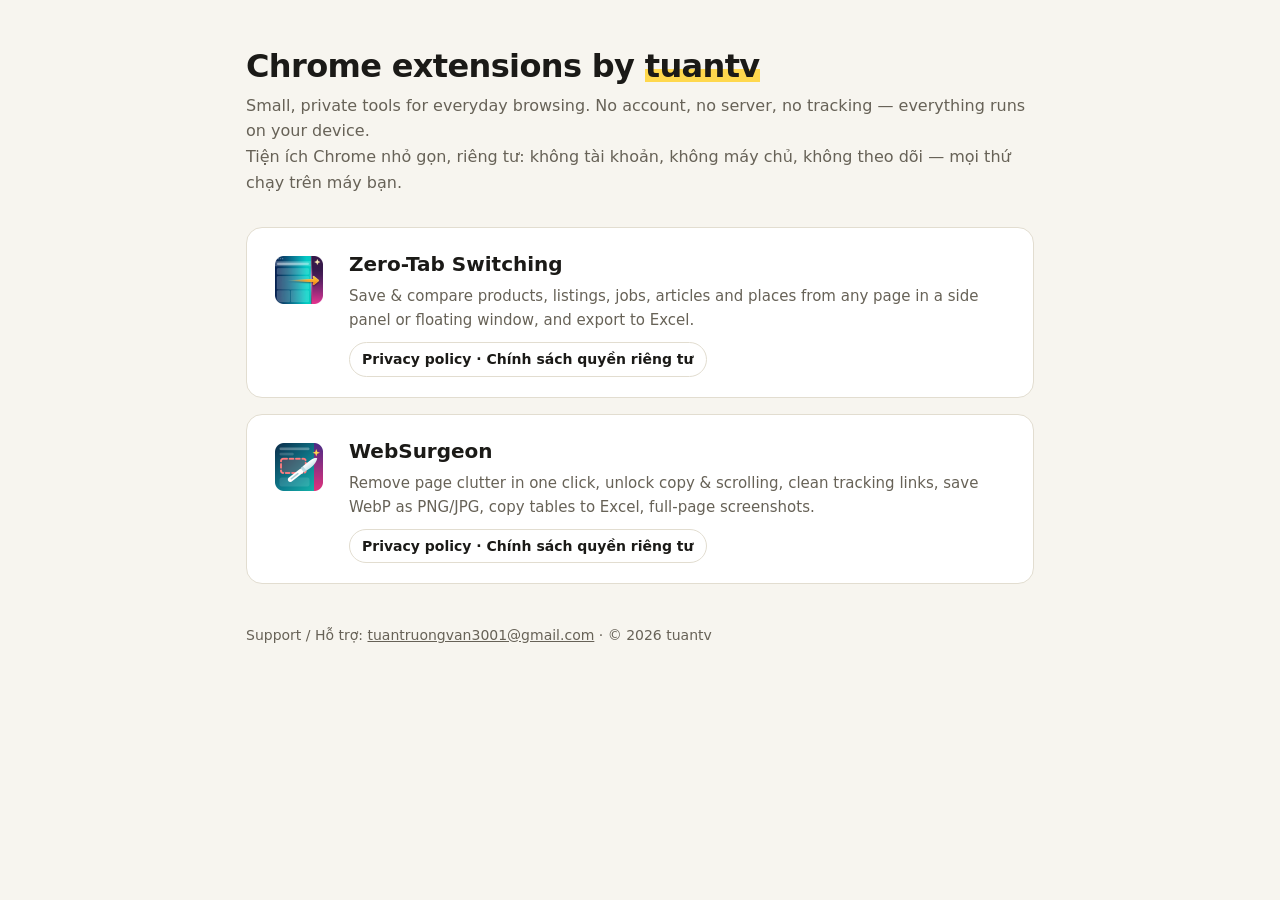
==== index.html @ 29add396 "Privacy policies and home page for Zero-Tab Switching and WebSurgeon Co-Authored-By: Claude Opus 5.5" ====
<!doctype html>
<html lang="en">
<head>
<meta charset="utf-8">
<meta name="viewport" content="width=device-width, initial-scale=1">
<title>tuantv — Chrome extensions</title>
<meta name="description" content="Chrome extensions by tuantv: Zero-Tab Switching and WebSurgeon. Privacy policies and support contact. Everything runs on your device.">
<link rel="icon" href="websurgeon/icon.png">
<style>
:root{color-scheme:light dark;--bg:#f7f5ef;--fg:#1b1a17;--muted:#676257;--line:#e2ddd0;--card:#fff;--mark:#ffd84d}
@media (prefers-color-scheme:dark){:root{--bg:#141412;--fg:#f0ede5;--muted:#aaa497;--line:#36332c;--card:#1e1d1a;--mark:#f5c838}}
*{box-sizing:border-box}
body{margin:0;background:var(--bg);color:var(--fg);font:16px/1.6 system-ui,-apple-system,'Segoe UI',Roboto,Arial,sans-serif}
main{max-width:820px;margin:0 auto;padding:48px 16px 80px}
h1{font-size:32px;line-height:1.15;margin:0 0 8px;letter-spacing:-.02em}
.mk{background:linear-gradient(transparent 58%,var(--mark) 58%,var(--mark) 92%,transparent 92%)}
.lead{color:var(--muted);margin:0 0 32px}
.card{display:flex;gap:18px;background:var(--card);border:1px solid var(--line);border-radius:16px;padding:20px;margin-bottom:16px}
.card img{width:64px;height:64px;flex:none}
.card h2{font-size:20px;margin:0 0 4px}
.card p{margin:0 0 10px;color:var(--muted);font-size:15px}
.links{display:flex;flex-wrap:wrap;gap:8px}
.links a{display:inline-block;border:1px solid var(--line);border-radius:999px;padding:5px 12px;font-size:14px;font-weight:600;color:inherit;text-decoration:none}
.links a:hover{border-color:var(--fg)}
footer{margin-top:40px;color:var(--muted);font-size:14px}
footer a{color:inherit}
@media (max-width:520px){.card{flex-direction:column}}
</style>
</head>
<body><main>
<h1>Chrome extensions by <span class="mk">tuantv</span></h1>
<p class="lead">Small, private tools for everyday browsing. No account, no server, no tracking — everything runs on your device.
<br>Tiện ích Chrome nhỏ gọn, riêng tư: không tài khoản, không máy chủ, không theo dõi — mọi thứ chạy trên máy bạn.</p>

<section class="card">
  <img src="zero-tab/icon.png" alt="">
  <div>
    <h2>Zero-Tab Switching</h2>
    <p>Save &amp; compare products, listings, jobs, articles and places from any page in a side panel or floating window, and export to Excel.</p>
    <div class="links">
      <a href="zero-tab/privacy-policy.html">Privacy policy · Chính sách quyền riêng tư</a>
    </div>
  </div>
</section>

<section class="card">
  <img src="websurgeon/icon.png" alt="">
  <div>
    <h2>WebSurgeon</h2>
    <p>Remove page clutter in one click, unlock copy &amp; scrolling, clean tracking links, save WebP as PNG/JPG, copy tables to Excel, full-page screenshots.</p>
    <div class="links">
      <a href="websurgeon/privacy-policy.html">Privacy policy · Chính sách quyền riêng tư</a>
    </div>
  </div>
</section>

<footer>Support / Hỗ trợ: <a href="mailto:tuantruongvan3001@gmail.com">tuantruongvan3001@gmail.com</a> · © 2026 tuantv</footer>
</main></body>
</html>
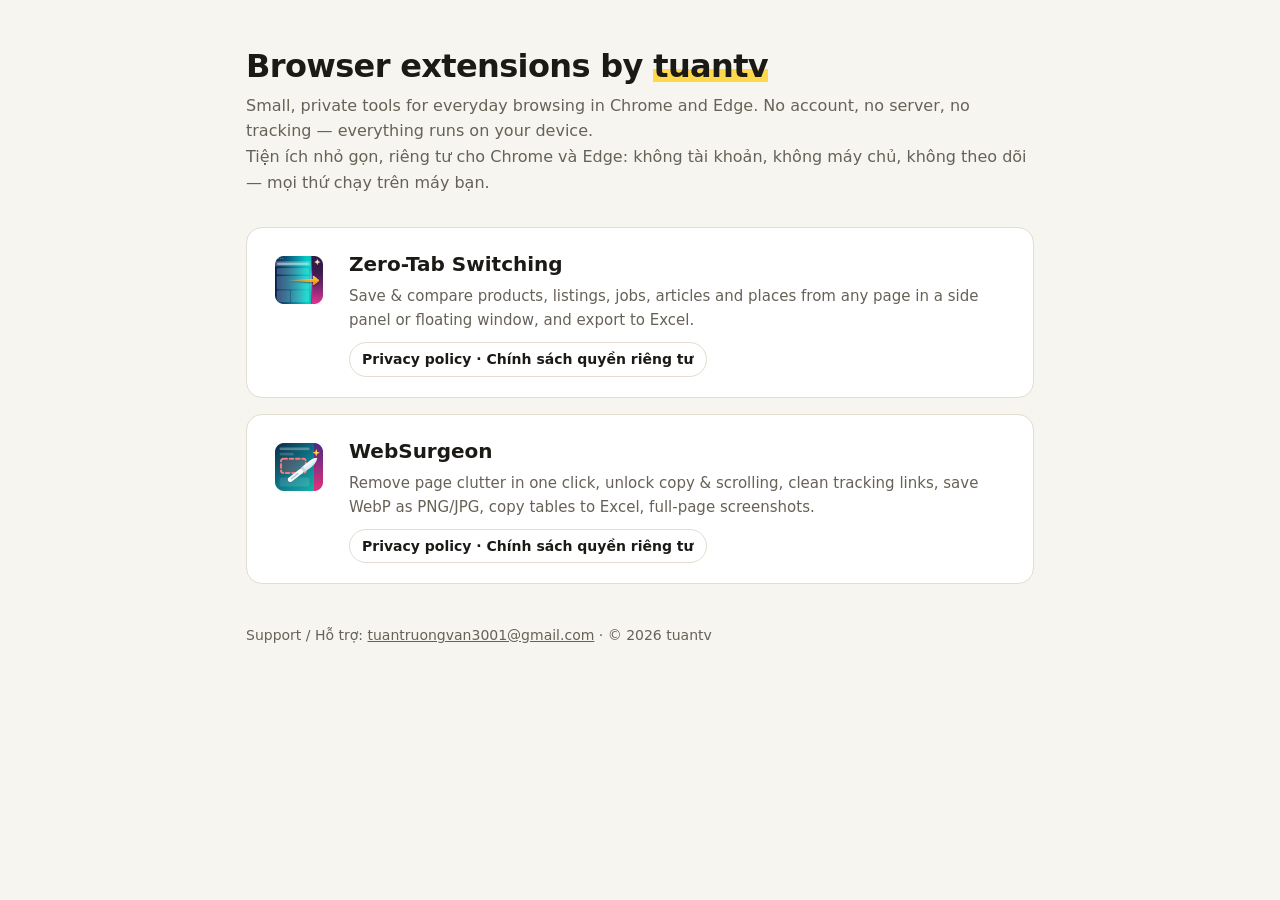
==== commit a9a60aea: "Update UO" ====
--- a/index.html
+++ b/index.html
@@ -3,8 +3,8 @@
 <head>
 <meta charset="utf-8">
 <meta name="viewport" content="width=device-width, initial-scale=1">
-<title>tuantv — Chrome extensions</title>
-<meta name="description" content="Chrome extensions by tuantv: Zero-Tab Switching and WebSurgeon. Privacy policies and support contact. Everything runs on your device.">
+<title>tuantv — Browser extensions</title>
+<meta name="description" content="Browser extensions for Chrome and Edge by tuantv: Zero-Tab Switching and WebSurgeon. Privacy policies and support contact. Everything runs on your device.">
 <link rel="icon" href="websurgeon/icon.png">
 <style>
 :root{color-scheme:light dark;--bg:#f7f5ef;--fg:#1b1a17;--muted:#676257;--line:#e2ddd0;--card:#fff;--mark:#ffd84d}
@@ -28,9 +28,9 @@
 </style>
 </head>
 <body><main>
-<h1>Chrome extensions by <span class="mk">tuantv</span></h1>
-<p class="lead">Small, private tools for everyday browsing. No account, no server, no tracking — everything runs on your device.
-<br>Tiện ích Chrome nhỏ gọn, riêng tư: không tài khoản, không máy chủ, không theo dõi — mọi thứ chạy trên máy bạn.</p>
+<h1>Browser extensions by <span class="mk">tuantv</span></h1>
+<p class="lead">Small, private tools for everyday browsing in Chrome and Edge. No account, no server, no tracking — everything runs on your device.
+<br>Tiện ích nhỏ gọn, riêng tư cho Chrome và Edge: không tài khoản, không máy chủ, không theo dõi — mọi thứ chạy trên máy bạn.</p>
 
 <section class="card">
   <img src="zero-tab/icon.png" alt="">
